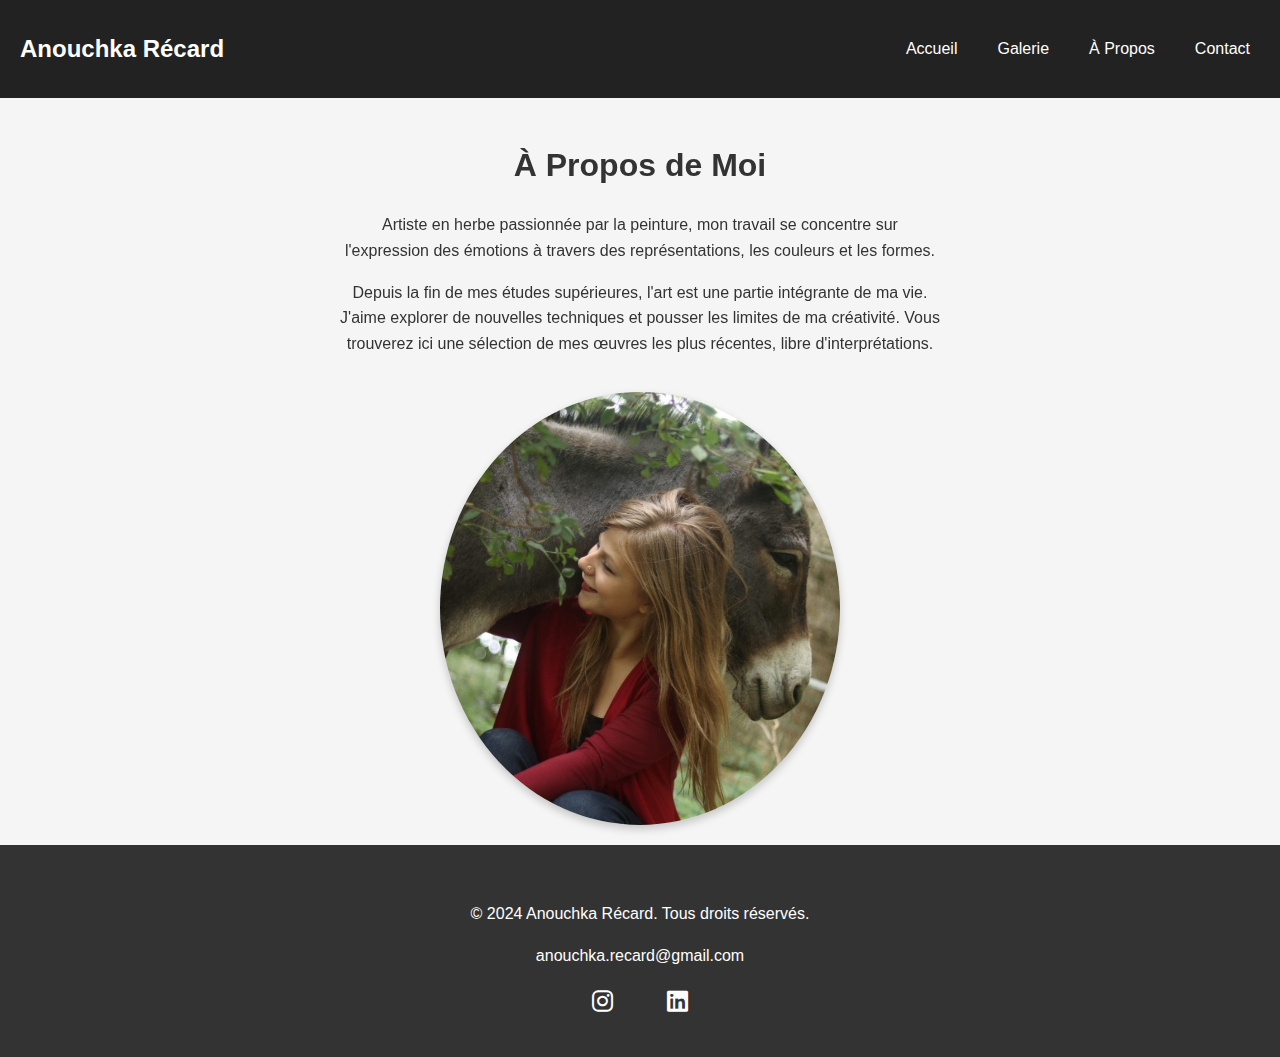
==== apropos.html @ f84f0353 "Add files via upload" ====
<!DOCTYPE html>
<html lang="fr">
<head>
    <meta charset="UTF-8">
    <meta name="viewport" content="width=device-width, initial-scale=1.0">
    <link rel="icon" type="image/jpg" href="logo.png">

    <title> A propos </title>
    <link rel="stylesheet" href="styles.css">
    <link href="https://cdn.jsdelivr.net/npm/aos@2.3.4/dist/aos.css" rel="stylesheet">
    <script src="https://cdn.jsdelivr.net/npm/aos@2.3.4/dist/aos.js"></script>
    <link href="https://cdnjs.cloudflare.com/ajax/libs/font-awesome/6.0.0-beta3/css/all.min.css" rel="stylesheet">


    


    <meta property="og:title" content="Enseignement">
    <meta property="og:description" content="Ressources mathématiques destinées aux élèves - niveau collège">
    <meta property="og:image" content=""> <!--image logo-->
    <meta property="og:url" content=""> <!--url github du site-->
    <meta property="og:type" content="website">
    <meta property="og:site_name" content=" Galerie - Anouchka Récard">


</head>
<body>
    <!-- Barre de Menu -->
    <header>
        <nav>
            <div class="logo"> Anouchka Récard </div>
            <ul class="nav-links">
                <li><a href="index.html">Accueil</a></li>
                <li><a href="galerie.html">Galerie</a></li>
                <li><a href="apropos.html">À Propos</a></li>
                <li><a href="contact.html">Contact</a></li>
            </ul>
            <div class="menu-toggle">
                <span class="bar"></span>
                <span class="bar"></span>
                <span class="bar"></span>
            </div>

            
        </nav>

        

        
    </header>
    <main>
        <section id="about-me" class="about-me-section">
            <div class="about-me-content">
                <div class="about-me-text" data-aos="fade-right">
                    <h1>À Propos de Moi</h1>
                    <p>
                        Artiste en herbe passionnée par la peinture, mon travail se concentre sur l'expression des émotions à travers des représentations, les couleurs et les formes.  
                    </p>
                    <p>
                        Depuis la fin de mes études supérieures, l'art est une partie intégrante de ma vie. J'aime explorer de nouvelles techniques et pousser les limites de ma créativité. 
                        Vous trouverez ici une sélection de mes œuvres les plus récentes, libre d'interprétations. 
                    </p>
                </div>
                <div class="about-me-photo" data-aos="fade-left">
                    <img src="Anouchka.jpg" alt="Photo de Anouchka Récard">
                </div>
            </div>
        </section>
    </main>

    <footer>
        <p>&copy; 2024 Anouchka Récard. Tous droits réservés.</p>
            <div class="footer-content">
                <!-- Section des liens -->
                <div class="footer-links">
                    <a href="mailto:anouchka.recard@gmail.com">anouchka.recard@gmail.com</a>
                </div>
                
                <!-- Section des icônes de réseaux sociaux -->
                <div class="social-icons">
                    <a href="https://www.instagram.com/anouchka.beal" target="_blank"><i class="fab fa-instagram"></i></a>
                    <a href="https://www.linkedin.com/in/anouchka-r%C3%A9card-532762224/?originalSubdomain=fr" target="_blank"><i class="fab fa-linkedin"></i></a>
                </div>
            </div>
        
    </footer>

    <script src="script.js"></script>

    <script src="https://cdn.jsdelivr.net/npm/aos@2.3.4/dist/aos.js"></script>
    <script>
        AOS.init();
    </script>
</body>
</html>
---- styles.css ----
/* Global Styles */
body {
    margin: 0;
    font-family: Arial, sans-serif;
    color: #333;
    line-height: 1.6;
    overflow-x: hidden;
}

header {
    background: #222;
    color: #fff;
    padding: 30px 0;
}

nav {
    display: flex;
    justify-content: space-between;
    align-items: center;
    padding: 0 20px;
    position: relative;
}

.logo {
    font-size: 1.5em;
    font-weight: bold;
}

.nav-links {
    list-style: none;
    display: flex;
    margin: 0;
    padding: 0;
}

.nav-links li {
    margin-left: 20px;
}

.nav-links a {
    color: #fff;
    text-decoration: none;
    padding: 5px 10px;
    transition: background 0.3s ease;
}

.nav-links a:hover {
    background: #444;
    border-radius: 5px;
}

.menu-toggle {
    display: none;
    cursor: pointer;
    flex-direction: column;
    position: relative;
}

.bar {
    background: #fff;
    height: 3px;
    width: 25px;
    margin: 4px 0;
    transition: 0.3s;
}
/* Global Styles */
body {
    margin: 0;
    font-family: Arial, sans-serif;
    color: #333;
    line-height: 1.6;
    overflow-x: hidden;
}

/* Hero Section */
.hero-section {
    background: url('IMG_20220305_114114_392.jpg') no-repeat center center/cover;
    color: #fff;
    height: 100vh;
    display: flex;
    justify-content: center;
    align-items: center;
    text-align: center;
    position: relative;
    overflow: hidden;
    opacity: 0; /* Initial state for animation */
    animation: fadeIn 2s forwards; /* Animation on page load */
}

.hero-content {
    z-index: 2;
    transform: translateY(20px);
    opacity: 0;
    animation: slideUp 1s 0.5s forwards; /* Animation for text */
}

.cta-button {
    display: inline-block;
    background: #f8a14c;
    color: #fff;
    padding: 10px 20px;
    text-decoration: none;
    border-radius: 5px;
    transition: background 0.3s ease, transform 0.3s ease;
}

.cta-button:hover {
    background: #e07b39;
    transform: scale(1.1); /* Animation on hover */
}

/* Parallax Effect */
.hero-section::before {
    content: "";
    position: absolute;
    top: 0;
    left: 0;
    width: 100%;
    height: 100%;
    background: inherit;
    background-attachment: fixed;
    background-size: cover;
    z-index: 1;
    filter: brightness(50%);
    transform: scale(1.2);
    transition: transform 1s ease;
}

.hero-section:hover::before {
    transform: scale(1);
}

/* Animations */
@keyframes fadeIn {
    from {
        opacity: 0;
    }
    to {
        opacity: 1;
    }
}

@keyframes slideUp {
    from {
        transform: translateY(30px);
        opacity: 0;
    }
    to {
        transform: translateY(0);
        opacity: 1;
    }
}



/* Styles pour les sections "Grandes Toiles" et "Autres Toiles" */
.large-canvas-section, .small-canvas-section {
    font-size: 1em;
    padding: 20px;
    background-color: #f9f8f8; /* Couleur de fond claire pour chaque section */
    margin-bottom: 60px;
    opacity: 0; /* Commence invisible */
    transform: translateY(20px); /* Décalage vers le bas */
    animation: fadeInUp 1s forwards; /* Animation d'apparition */
    position: relative; /* Pour les ombres internes */
    border-radius: 8px; /* Coins arrondis */
    box-shadow: inset 0 4px 8px rgba(0, 0, 0, 0.1); /* Ombre interne pour effet de creux */
}

/* Ajout d'une ombre interne pour le fond creux */
.large-canvas-section::before, .small-canvas-section::before {
    content: "";
    position: absolute;
    top: 0;
    left: 0;
    right: 0;
    bottom: 0;
    background: linear-gradient(145deg, #e0e0e0, #ffffff); /* Dégradé pour l'effet de lumière */
    border-radius: 8px; /* Même rayon que la section */
    z-index: -1; /* Mettre derrière le contenu */
    box-shadow: inset 0 4px 6px rgba(0, 0, 0, 0.2); /* Ombre interne plus prononcée */
}

/* Styles spécifiques aux titres de sections */
.large-canvas-section h2, .small-canvas-section h2 {
    font-size: 2em;
    margin-bottom: 20px;
    color: #555;
    text-align: center;
    animation: fadeIn 1s ease-out; /* Animation d'apparition des titres */
}

/* Animations */
@keyframes fadeInUp {
    from {
        opacity: 0;
        transform: translateY(20px);
    }
    to {
        opacity: 1;
        transform: translateY(0);
    }
}

@keyframes fadeIn {
    from {
        opacity: 0;
    }
    to {
        opacity: 1;
    }
}

/* Réponse aux différents écrans */

/* Tablette */
@media (min-width: 768px) and (max-width: 1023px) {
    .large-canvas-section h2, .small-canvas-section h2 {
        font-size: 1.8em;
    }
}

/* Mobile */
@media (max-width: 767px) {
    .large-canvas-section h2, .small-canvas-section h2 {
        font-size: 1.4em;
    }
}


/* Style général de la galerie */
.gallery-section {
    padding: 20px;
    text-align: center;
    background-color: #f5f5f5; /* Couleur de fond claire */
}

.gallery-section h2 {
    font-size: 3em;
    margin-bottom: 20px;
    color: #333;
}

/* Grid layout */
.gallery-grid {
    display: grid;
    grid-template-columns: repeat(auto-fit, minmax(200px, 1fr));
    gap: 20px;
    padding: 0;
    margin: 0;
}

/* Style des éléments de la galerie */
.gallery-item {
    position: relative;
    overflow: hidden;
    border-radius: 8px;
    box-shadow: 0 4px 8px rgba(0, 0, 0, 0.1);
    transition: transform 0.3s, box-shadow 0.3s;
}

.gallery-item img {
    width: 100%;
    height: auto;
    display: block;
    transition: transform 0.3s;
}

.gallery-item p {
    position: absolute;
    bottom: 0;
    left: 0;
    right: 0;
    background: rgba(0, 0, 0, 0.6);
    color: #fff;
    text-align: center;
    padding: 10px;
    margin: 0;
    transition: background 0.3s;
}

/* Effet au survol */
.gallery-item:hover {
    transform: scale(1.05);
    box-shadow: 0 6px 12px rgba(0, 0, 0, 0.2);
}

.gallery-item:hover img {
    transform: scale(1.1);
}

.gallery-item:hover p {
    background: rgba(0, 0, 0, 0.8);
}

/* Réponse aux différents écrans */

/* Tablette */
@media (min-width: 768px) and (max-width: 1023px) {
    .gallery-section h2 {
        font-size: 1.5em;
    }
}

/* Mobile */
@media (max-width: 767px) {
    .gallery-section h2 {
        font-size: 1.2em;
    }
}


/* About Section */
.about-section {
    padding: 50px 20px;
    background: #f4f4f4;
}

.about-content {
    display: flex;
    align-items: center;
    justify-content: space-between;
    flex-wrap: wrap;
    gap: 20px;
    max-width: 1200px;
    margin: 0 auto;
    animation: fadeInUp 1s ease-out;
    margin-left:10%;
}

.about-text {
    flex: 1;
    max-width: 600px;
}

.about-text h2 {
    margin-top: 0;
}

.about-text p {
    line-height: 1.6;
}

/* Style pour l'image */
.about-image {
    flex: 1;
    display: flex;
    justify-content: center;
    align-items: center;
    position: relative;
}

.about-image img {
    border-radius: 50%; /* Pour rendre l'image arrondie */
    max-width: 60%;
    height: auto;
    transition: transform 0.6s ease, box-shadow 0.6s ease, filter 0.6s ease;
    animation: zoomIn 1.5s ease-out; /* Animation de zoom au chargement */
    box-shadow: 0 4px 8px rgba(0, 0, 0, 0.2);
}

.about-image img:hover {
    transform: rotate(10deg) scale(1.1); /* Effet de rotation et zoom au survol */
    filter: blur(2px); /* Flou léger au survol */
    box-shadow: 0 6px 12px rgba(0, 0, 0, 0.3);
}

/* Animations */
@keyframes fadeInUp {
    from {
        opacity: 0;
        transform: translateY(20px);
    }
    to {
        opacity: 1;
        transform: translateY(0);
    }
}

@keyframes zoomIn {
    from {
        transform: scale(0.9); /* Zoom-out initial */
        opacity: 0;
    }
    to {
        transform: scale(1); /* Zoom-in final */
        opacity: 1;
    }
}

/* Responsive Design */
@media (max-width: 768px) {
    .about-content {
        flex-direction: column;
        text-align: center;
    }

    .about-image {
        margin-top: 20px;
    }

    .about-image img {
        max-width: 80%; /* Ajuster la taille de l'image sur mobile */
    }
}

@media (max-width: 1024px) and (min-width: 769px) {
    .about-image img {
        max-width: 70%; /* Ajuster la taille de l'image sur tablette */
    }
}


/* Style général de la section Contact */
.contacte-section {
    padding: 40px;
    background-color: #f0f0f0; /* Couleur de fond légère */
    text-align: center;
}

.contacte-section h2 {
    font-size: 2em;
    margin-bottom: 30px;
    color: #2c3e50;
}

/* Style des éléments de contact */
.contacte-info {
    display: flex;
    flex-direction: column;
    align-items: center;
    gap: 20px;
}

.contacte-item {
    display: flex;
    align-items: center;
    background-color: #ffffff;
    border-radius: 8px;
    padding: 15px 25px;
    box-shadow: 0 4px 8px rgba(0, 0, 0, 0.1);
    transition: transform 0.3s, box-shadow 0.3s;
    width: 100%;
    max-width: 400px;
}

.contacte-link {
    display: flex;
    align-items: center;
    text-decoration: none;
    color: #333; /* Couleur du texte */
}
.contacte-icon {
    font-size: 1.5em; /* Taille de l'icône */
    margin-right: 10px; /* Espace entre l'icône et le texte */
    transition: transform 0.3s;
    color: #e74c3c; /* Couleur des liens au survol */

}

/* Effet au survol */
.contacte-item:hover {
    transform: scale(1.05);
    box-shadow: 0 6px 12px rgba(0, 0, 0, 0.2);
}

.contacte-item:hover .contact-icon {
    transform: rotate(15deg);
}

/* Réponse aux différents écrans */

/* Tablette */
@media (min-width: 768px) and (max-width: 1023px) {
    .contacte-section h2 {
        font-size: 1.8em;
    }

    .contacte-item {
        max-width: 350px;
    }
}

/* Mobile */
@media (max-width: 767px) {
    .contacte-section h2 {
        font-size: 1.5em;
    }

    .contacte-item {
        max-width: 100%;
        padding: 10px 20px;
    }

    .contacte-link {
        font-size: 1em;
    }

    .contacte-icon {
        width: 25px;
        height: 25px;
    }
}

.contacte-icon {
    font-size: 1.5em; /* Ajustez la taille ici */
    transition: transform 0.3s;
}


/* Styles de base du footer */
footer {
    background-color: #333; /* Couleur de fond sombre */
    color: #ffffff; /* Couleur du texte claire */
    padding: 40px 0; /* Espacement intérieur */
    text-align: center;
}

footer a {
    color: #ffffff; /* Liens en blanc */
    text-decoration: none; /* Supprime le soulignement */
    margin: 0 10px; /* Espacement entre les liens */
    transition: color 0.3s; /* Transition douce pour le changement de couleur */
}

footer a:hover {
    color: #e74c3c; /* Couleur des liens au survol */
}

footer .social-icons {
    margin-top: 20px;
}

footer .social-icons i {
    font-size: 1.5em; /* Taille des icônes */
    margin: 0 15px; /* Espacement entre les icônes */
    transition: transform 0.3s; /* Animation de transition pour le survol */
}

footer .social-icons i:hover {
    transform: scale(1.2); /* Agrandit les icônes au survol */
}

/* Responsive Design */
@media (max-width: 768px) {
    footer {
        text-align: center;
    }

    footer .social-icons i {
        margin: 0 10px; /* Réduction de l'espace entre les icônes sur petits écrans */
    }

    footer a {
        display: block;
        margin: 10px 0; /* Liens empilés en mode mobile avec espacement vertical */
    }
}

.menu-toggle .bar {
    width: 25px;
    height: 3px;
    background-color: white;
    margin: 4px 0;
    transition: all 0.3s ease;
    position: relative;
}

/* Responsive Design */
/* Styles spécifiques pour la version mobile */
@media (max-width: 768px) {
    .nav-links {
        display: none;
        flex-direction: column;
        width: 100%;
        background-color: #333;
        position: absolute;
        top: 60px; /* Ajuster en fonction de la hauteur de votre nav */
        left: 0;
        z-index: 1000;
        text-align: center;
    }

    .nav-links li {
        margin: 15px 0;
    }

    .nav-links a {
        color: white;
        text-decoration: none;
        padding: 10px;
        display: block;
        transition: background 0.3s ease;
    }

    .nav-links a:hover {
        background-color: #444;
    }

    .menu-toggle {
        display: flex;
    }

    .menu-toggle.active .bar:nth-child(1) {
        transform: rotate(45deg);
        position: absolute;
        top: 8px;
    }

    .menu-toggle.active .bar:nth-child(2) {
        opacity: 0;
    }

    .menu-toggle.active .bar:nth-child(3) {
        transform: rotate(-45deg);
        position: absolute;
        top: 8px;
    }

    .nav-links.show {
        display: flex; /* Affiche la liste déroulante lorsqu'elle est active */
        animation: slideDown 0.3s ease forwards;
    }

    @keyframes slideDown {
        from {
            transform: translateY(-20px);
            opacity: 0;
        }
        to {
            transform: translateY(0);
            opacity: 1;
        }
    }
}

/* PAGE GALERIE */
/* Styles pour la page Galerie */
.art-gallery {
    padding: 40px 20px;
    text-align: center;
    background-color: #ececec;
    position: relative;
    overflow: hidden;
    animation: fadeIn 1s ease-in-out;
}

.art-gallery h1 {
    font-size: 2.5em;
    margin-bottom: 20px;
    color: #222;
    animation: slideInFromTop 1s ease-out;
}

/* Carrousel de Galerie */
.art-carousel {
    position: relative;
    width: 30%; /* Taille du carrousel fixée à 30% */
    margin: 0 auto; /* Centrer le carrousel horizontalement */
    overflow: hidden;
    display: inline-block; /* Assure que le carrousel ne prend que l'espace nécessaire */
}

.carousel-wrapper {
    display: flex;
    transition: transform 0.5s ease;
}

.carousel-slide {
    min-width: 100%;
    box-sizing: border-box;
    position: relative;
}

.carousel-slide img {
    width: 100%;
    height: auto;
    display: block;
    transition: transform 0.5s ease;
}

.carousel-caption {
    position: absolute;
    bottom: 20px;
    left: 0;
    right: 0;
    background: rgba(0, 0, 0, 0.6);
    color: #fff;
    text-align: center;
    padding: 10px;
    margin: 0;
    opacity: 0;
    transition: opacity 0.3s ease;
}

/* Effets au survol */
.carousel-slide:hover img {
    transform: scale(1.05);
}

.carousel-slide:hover .carousel-caption {
    opacity: 1;
}

/* Contrôles du carrousel */
.carousel-prev, .carousel-next {
    position: absolute;
    top: 50%;
    transform: translateY(-50%);
    background-color: rgba(0, 0, 0, 0.5);
    color: #fff;
    border: none;
    padding: 10px;
    cursor: pointer;
    z-index: 100;
    font-size: 1.5em; /* Taille des flèches */
    width: 40px; /* Largeur des boutons */
    height: 40px; /* Hauteur des boutons */
    display: flex;
    align-items: center;
    justify-content: center;
}

.carousel-prev {
    left: 0;
}

.carousel-next {
    right: 0;
}

/* Animations */
@keyframes fadeIn {
    from {
        opacity: 0;
    }
    to {
        opacity: 1;
    }
}

@keyframes slideInFromTop {
    from {
        transform: translateY(-20px);
        opacity: 0;
    }
    to {
        transform: translateY(0);
        opacity: 1;
    }
}

/* Réponse aux différents écrans */

/* Tablette */
@media (min-width: 768px) and (max-width: 1023px) {
    .art-gallery h1 {
        font-size: 2em;
    }

    .art-carousel {
        width: 50%; /* Ajustement pour les écrans de taille tablette */
    }

    .carousel-prev, .carousel-next {
        font-size: 1.2em; /* Taille des flèches pour tablette */
        width: 35px; /* Largeur des boutons pour tablette */
        height: 35px; /* Hauteur des boutons pour tablette */
    }
}

/* Mobile */
@media (max-width: 767px) {
    .art-gallery h1 {
        font-size: 1.5em;
    }

    .art-carousel {
        width: 90%; /* Ajustement pour les écrans mobiles */
    }

    .carousel-prev, .carousel-next {
        font-size: 1em; /* Taille des flèches pour mobile */
        width: 30px; /* Largeur des boutons pour mobile */
        height: 30px; /* Hauteur des boutons pour mobile */
    }
}

/*A PROPOS HTML*/
/* Styles généraux pour la section "À Propos" */
.about-me-section {
    padding: 20px;
    background-color: #f5f5f5; /* Couleur de fond claire */
    display: flex;
    flex-direction: column;
    align-items: center;
    text-align: center;
    position: relative;
    overflow: hidden;
}

.about-me-content {
    display: flex;
    flex-direction: column;
    align-items: center;
    max-width: 1200px;
    margin: 0 auto;
}

.about-me-text {
    max-width: 600px;
    margin-bottom: 20px;
    opacity: 0;
    transform: translateX(-30px);
    transition: opacity 0.6s ease-out, transform 0.6s ease-out;
}

.about-me-photo {
    max-width: 400px;
    border-radius: 50%;
    overflow: hidden;
    box-shadow: 0 4px 8px rgba(0, 0, 0, 0.2);
    opacity: 0;
    transform: translateX(30px);
    transition: opacity 0.6s ease-out, transform 0.6s ease-out;
}

.about-me-photo img {
    width: 100%;
    height: auto;
    display: block;
}

/* Animations pour AOS */
[data-aos="fade-right"] {
    opacity: 1;
    transform: translateX(0);
    transition: opacity 0.6s ease-out, transform 0.6s ease-out;
}

[data-aos="fade-left"] {
    opacity: 1;
    transform: translateX(0);
    transition: opacity 0.6s ease-out, transform 0.6s ease-out;
}

/* Réponse aux différents écrans */

/* Tablette */
@media (min-width: 768px) and (max-width: 1023px) {
    .about-me-content {
        flex-direction: column;
    }

    .about-me-text {
        max-width: 90%;
    }

    .about-me-photo {
        max-width: 300px;
    }
}

/* Mobile */
@media (max-width: 767px) {
    .about-me-content {
        flex-direction: column;
    }

    .about-me-text {
        max-width: 100%;
        margin-bottom: 10px;
    }

    .about-me-photo {
        max-width: 250px;
    }
}

/*CONTACT*/
/* Styles généraux pour la section Contact */
.section_contact_1 {
    padding: 40px 20px;
    background-color: #f4f4f4; /* Couleur de fond claire */
    text-align: center;
    position: relative;
    overflow: hidden;
}

/* Styles pour le titre de la section Contact */
.section_contact_1 h2 {
    font-size: 2.5em;
    margin-bottom: 30px;
    color: #333;
    opacity: 0;
    transform: translateY(-30px);
    transition: opacity 0.6s ease-out, transform 0.6s ease-out;
}

/* Détails de contact */
.details_contact_1 {
    display: flex;
    flex-direction: column;
    align-items: center;
    max-width: 800px;
    margin: 0 auto;
}

/* Informations de contact */
.info_contact_1, .reseaux_sociaux_1 {
    background-color: #fff;
    padding: 20px;
    border-radius: 8px;
    box-shadow: 0 4px 8px rgba(0, 0, 0, 0.1);
    margin-bottom: 20px;
    opacity: 0;
    transform: translateY(20px);
    transition: opacity 0.6s ease-out, transform 0.6s ease-out;
}

.info_contact_1 h3, .reseaux_sociaux_1 h3 {
    font-size: 1.5em;
    margin-bottom: 15px;
    color: #444;
}

.info_contact_1 p {
    font-size: 1em;
    margin: 5px 0;
}

.reseaux_sociaux_1 ul {
    list-style: none;
    padding: 0;
}

.reseaux_sociaux_1 li {
    margin: 10px 0;
}

.reseaux_sociaux_1 a {
    text-decoration: none;
    color: #007bff;
    font-size: 1.1em;
}

.reseaux_sociaux_1 a:hover {
    text-decoration: underline;
}

/* Animations pour AOS */
[data-aos="fade-up"] {
    opacity: 1;
    transform: translateY(0);
    transition: opacity 0.6s ease-out, transform 0.6s ease-out;
}

/* Réponse aux différents écrans */

/* Tablette */
@media (min-width: 768px) and (max-width: 1023px) {
    .details_contact_1 {
        flex-direction: column;
        padding: 0 20px;
    }

    .info_contact_1, .reseaux_sociaux_1 {
        max-width: 90%;
    }
}


/* Mobile */
@media (max-width: 767px) {
    .details_contact_1 {
        padding: 0 10px;
    }

    .info_contact_1, .reseaux_sociaux_1 {
        max-width: 100%;
    }

    .info_contact_1 h3, .reseaux_sociaux_1 h3 {
        font-size: 1.3em;
    }

    .info_contact_1 p, .reseaux_sociaux_1 a {
        font-size: 1em;
    }
}
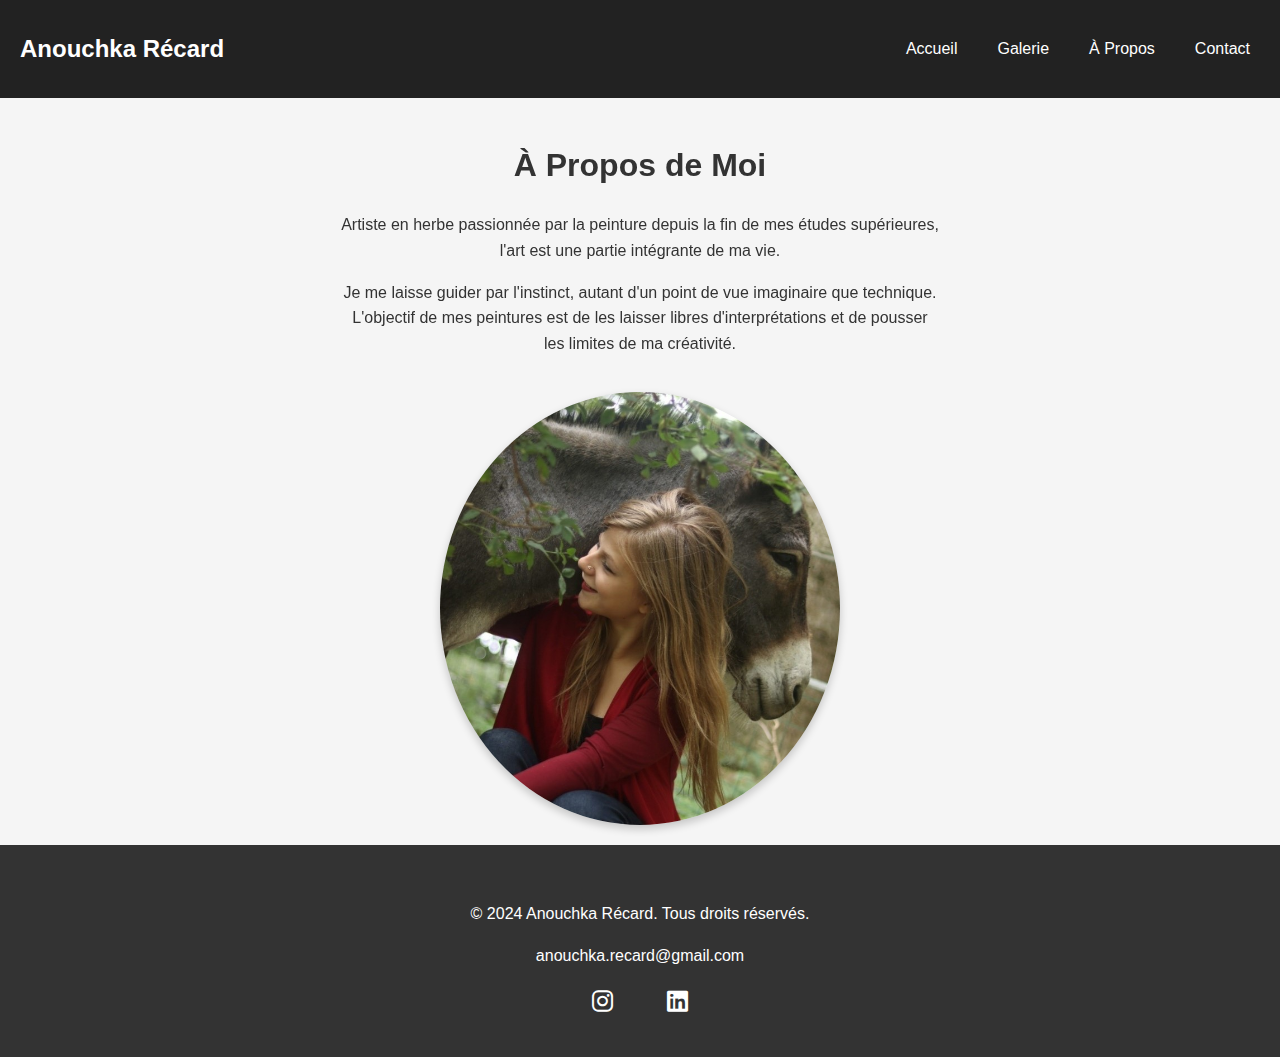
==== commit 440af18f: "Add files via upload" ====
--- a/apropos.html
+++ b/apropos.html
@@ -54,12 +54,10 @@
                 <div class="about-me-text" data-aos="fade-right">
                     <h1>À Propos de Moi</h1>
                     <p>
-                        Artiste en herbe passionnée par la peinture, mon travail se concentre sur l'expression des émotions à travers des représentations, les couleurs et les formes.  
+                        Artiste en herbe passionnée par la peinture depuis la fin de mes études supérieures,  l'art est une partie intégrante de ma vie. 
                     </p>
                     <p>
-                        Depuis la fin de mes études supérieures, l'art est une partie intégrante de ma vie. J'aime explorer de nouvelles techniques et pousser les limites de ma créativité. 
-                        Vous trouverez ici une sélection de mes œuvres les plus récentes, libre d'interprétations. 
-                    </p>
+                        Je me laisse guider par l'instinct, autant d'un point de vue imaginaire que technique. L'objectif de mes peintures est de les laisser libres d'interprétations et de pousser les limites de ma créativité.                    </p>
                 </div>
                 <div class="about-me-photo" data-aos="fade-left">
                     <img src="Anouchka.jpg" alt="Photo de Anouchka Récard">
--- a/styles.css
+++ b/styles.css
@@ -251,13 +251,62 @@
 }
 
 /* Style des éléments de la galerie */
-.gallery-item {
+.gallery-item_2 {
     position: relative;
     overflow: hidden;
     border-radius: 8px;
     box-shadow: 0 4px 8px rgba(0, 0, 0, 0.1);
     transition: transform 0.3s, box-shadow 0.3s;
-}
+    width: 25%;
+    margin-left:37%;
+    margin-bottom:3%;
+}
+
+
+.gallery-item_2 img {
+    width: 100%;
+    height: auto;
+    display: block;
+    transition: transform 0.3s;
+}
+
+.gallery-item_2 p {
+    position: absolute;
+    bottom: 0;
+    left: 0;
+    right: 0;
+    background: rgba(0, 0, 0, 0.6);
+    color: #fff;
+    text-align: center;
+    padding: 10px;
+    margin: 0;
+    transition: background 0.3s;
+}
+
+/* Effet au survol */
+.gallery-item_2:hover {
+    transform: scale(1.05);
+    box-shadow: 0 6px 12px rgba(0, 0, 0, 0.2);
+}
+
+.gallery-item_2:hover img {
+    transform: scale(1.1);
+}
+
+.gallery-item_2:hover p {
+    background: rgba(0, 0, 0, 0.8);
+}
+
+/*gallery-item*/
+.gallery-item {
+    position: relative;
+    overflow: hidden;
+    border-radius: 8px;
+    box-shadow: 0 4px 8px rgba(0, 0, 0, 0.1);
+    transition: transform 0.3s, box-shadow 0.3s;
+ 
+}
+
 
 .gallery-item img {
     width: 100%;
@@ -292,11 +341,14 @@
 .gallery-item:hover p {
     background: rgba(0, 0, 0, 0.8);
 }
-
 /* Réponse aux différents écrans */
 
 /* Tablette */
 @media (min-width: 768px) and (max-width: 1023px) {
+    .gallery-item {
+        width: 100%;
+    }
+
     .gallery-section h2 {
         font-size: 1.5em;
     }
@@ -306,7 +358,14 @@
 @media (max-width: 767px) {
     .gallery-section h2 {
         font-size: 1.2em;
-    }
+
+        
+    }
+    .gallery-item_2 {
+            width: 70%;
+
+            margin-left: 15%;
+        }
 }
 
 
@@ -969,22 +1028,3 @@
     }
 }
 
-
-/* Mobile */
-@media (max-width: 767px) {
-    .details_contact_1 {
-        padding: 0 10px;
-    }
-
-    .info_contact_1, .reseaux_sociaux_1 {
-        max-width: 100%;
-    }
-
-    .info_contact_1 h3, .reseaux_sociaux_1 h3 {
-        font-size: 1.3em;
-    }
-
-    .info_contact_1 p, .reseaux_sociaux_1 a {
-        font-size: 1em;
-    }
-}
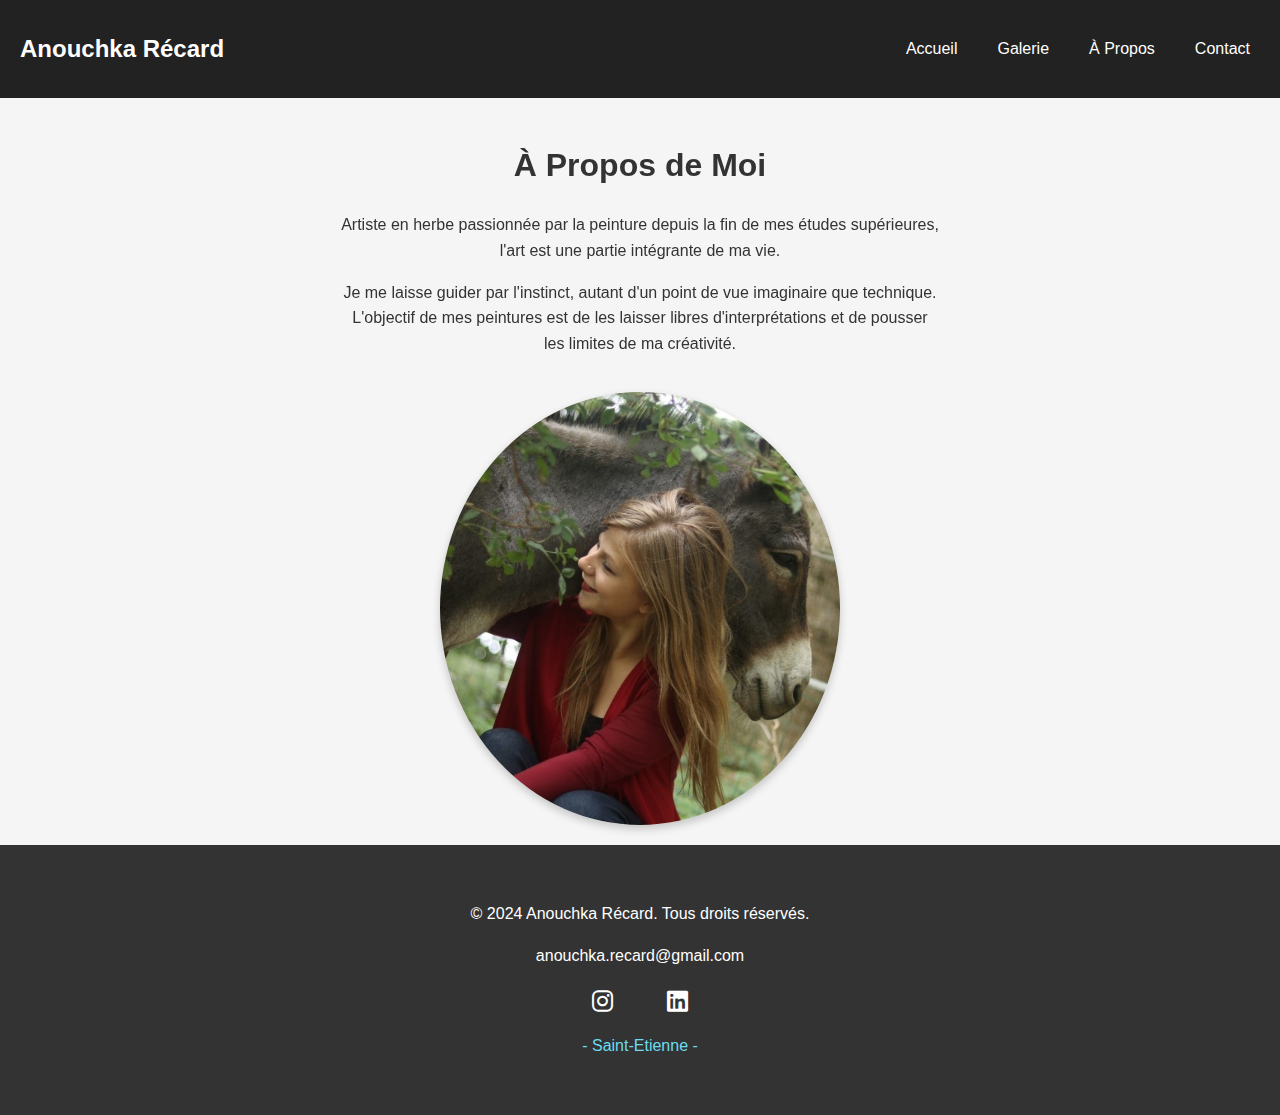
==== commit 4120b422: "Add files via upload" ====
--- a/apropos.html
+++ b/apropos.html
@@ -80,6 +80,8 @@
                     <a href="https://www.linkedin.com/in/anouchka-r%C3%A9card-532762224/?originalSubdomain=fr" target="_blank"><i class="fab fa-linkedin"></i></a>
                 </div>
             </div>
+            <p style="color:#6bdcf0"> - Saint-Etienne - </p>
+
         
     </footer>
 
--- a/styles.css
+++ b/styles.css
@@ -74,9 +74,10 @@
 
 /* Hero Section */
 .hero-section {
-    background: url('IMG_20220305_114114_392.jpg') no-repeat center center/cover;
-    color: #fff;
+    background: url('logo.png') no-repeat center center/cover;
+    color: #000000;
     height: 100vh;
+    width: 85%;
     display: flex;
     justify-content: center;
     align-items: center;
@@ -85,6 +86,7 @@
     overflow: hidden;
     opacity: 0; /* Initial state for animation */
     animation: fadeIn 2s forwards; /* Animation on page load */
+    margin-left : 7%;
 }
 
 .hero-content {
@@ -694,7 +696,6 @@
 }
 
 /* PAGE GALERIE */
-/* Styles pour la page Galerie */
 .art-gallery {
     padding: 40px 20px;
     text-align: center;
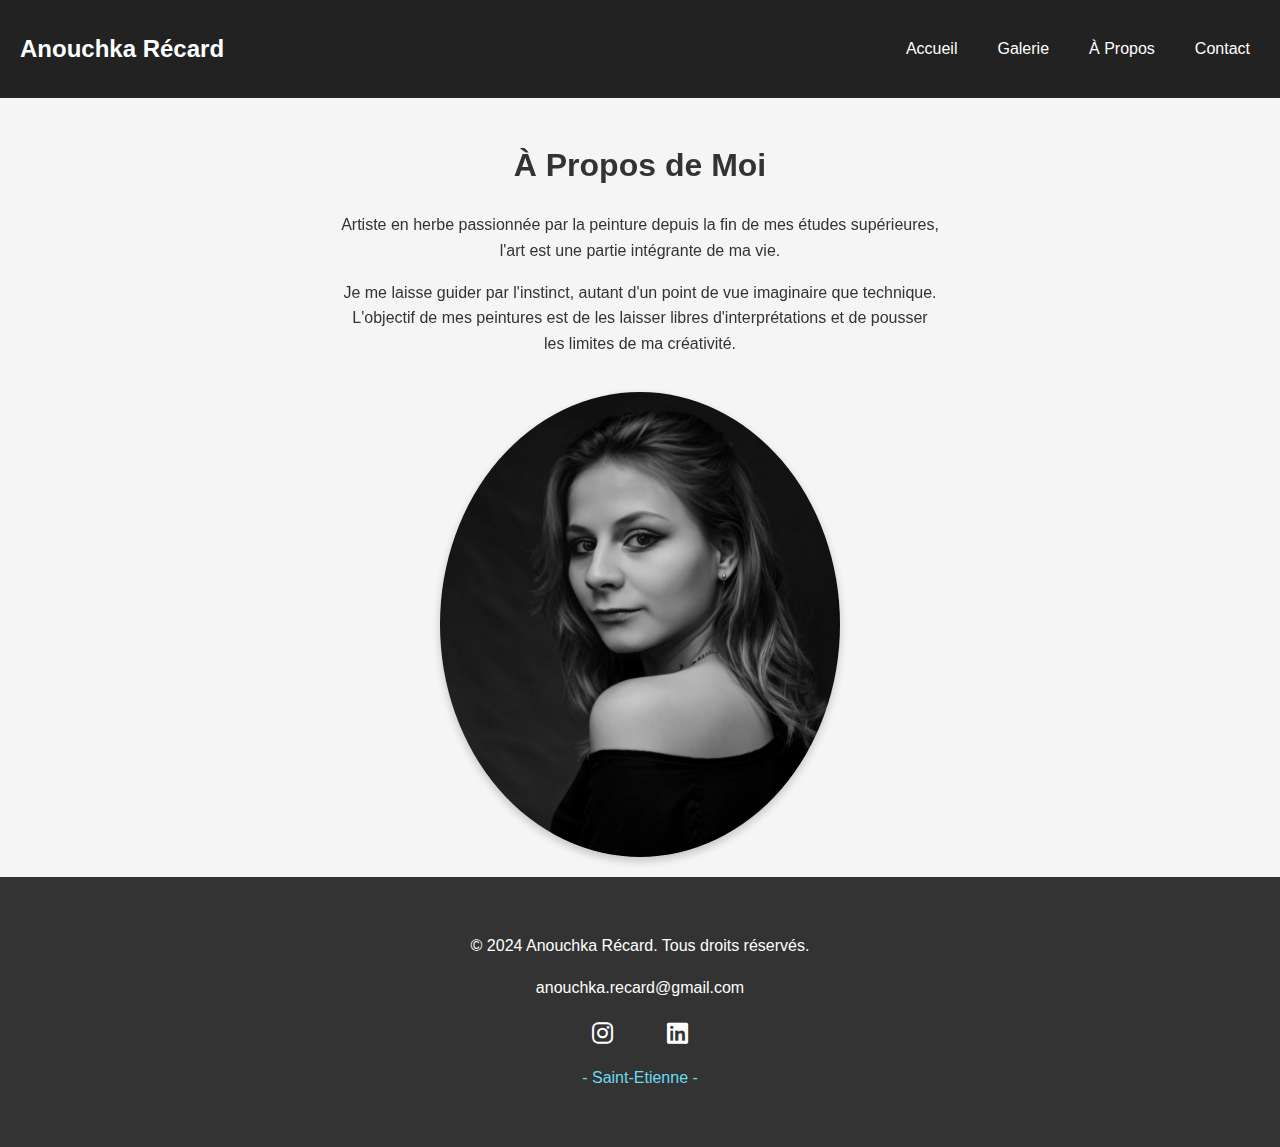
==== commit 56404205: "Add files via upload" ====
--- a/apropos.html
+++ b/apropos.html
@@ -60,7 +60,7 @@
                         Je me laisse guider par l'instinct, autant d'un point de vue imaginaire que technique. L'objectif de mes peintures est de les laisser libres d'interprétations et de pousser les limites de ma créativité.                    </p>
                 </div>
                 <div class="about-me-photo" data-aos="fade-left">
-                    <img src="Anouchka.jpg" alt="Photo de Anouchka Récard">
+                    <img src="Anouchka2.jpg" alt="Photo de Anouchka Récard">
                 </div>
             </div>
         </section>
--- a/styles.css
+++ b/styles.css
@@ -76,7 +76,7 @@
 .hero-section {
     background: url('logo.png') no-repeat center center/cover;
     color: #000000;
-    height: 100vh;
+    height: 60vh;
     width: 85%;
     display: flex;
     justify-content: center;
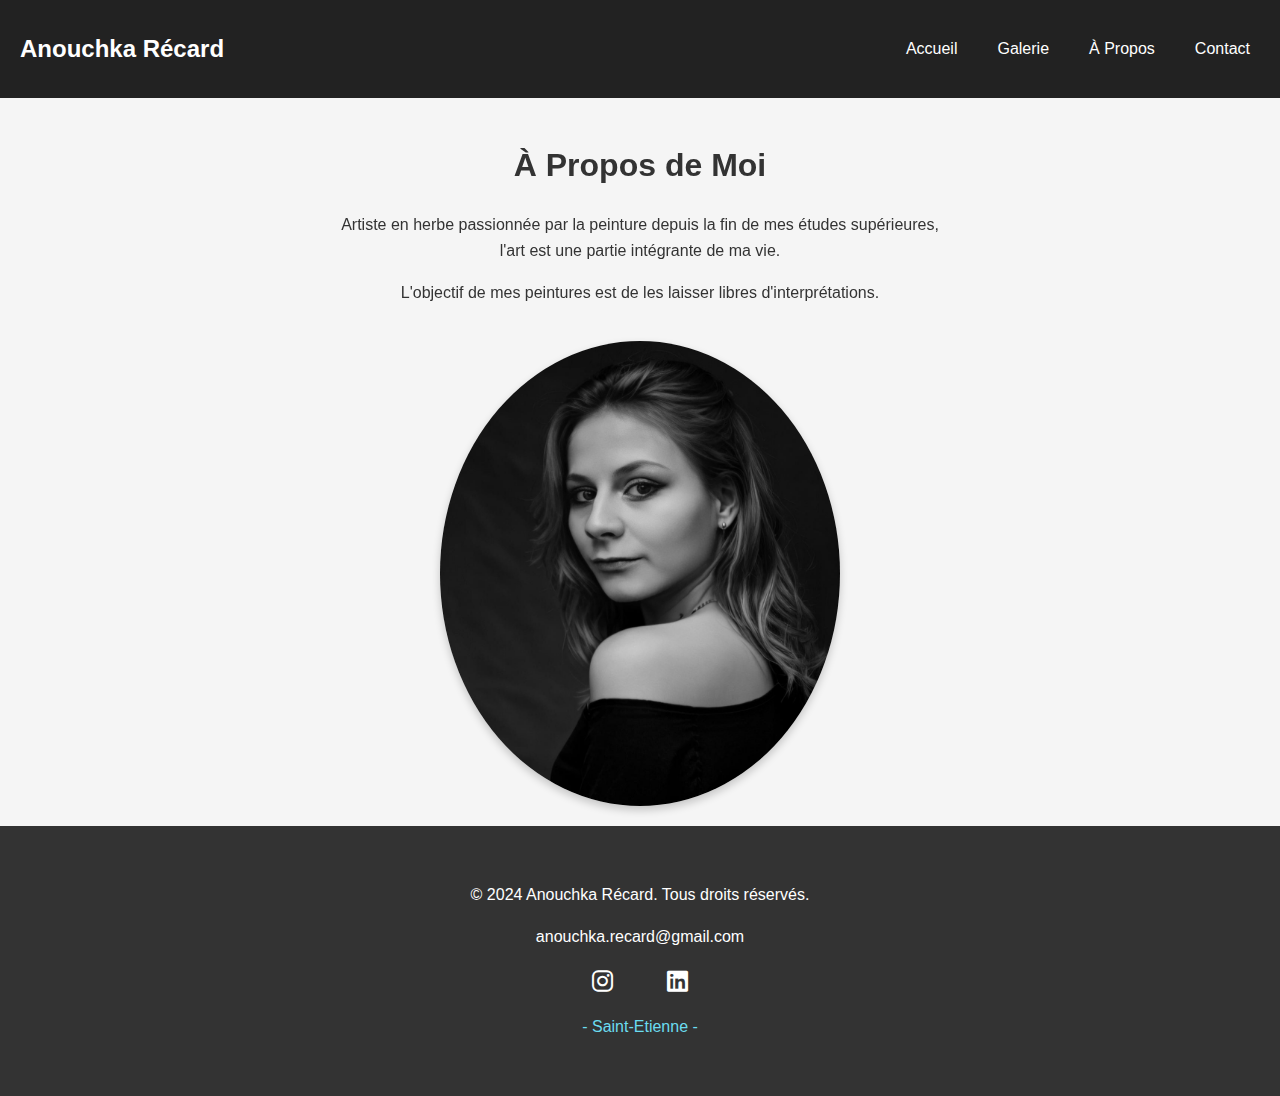
==== commit ed6cf71a: "Add files via upload" ====
--- a/apropos.html
+++ b/apropos.html
@@ -57,7 +57,7 @@
                         Artiste en herbe passionnée par la peinture depuis la fin de mes études supérieures,  l'art est une partie intégrante de ma vie. 
                     </p>
                     <p>
-                        Je me laisse guider par l'instinct, autant d'un point de vue imaginaire que technique. L'objectif de mes peintures est de les laisser libres d'interprétations et de pousser les limites de ma créativité.                    </p>
+                       L'objectif de mes peintures est de les laisser libres d'interprétations.                    </p>
                 </div>
                 <div class="about-me-photo" data-aos="fade-left">
                     <img src="Anouchka2.jpg" alt="Photo de Anouchka Récard">
